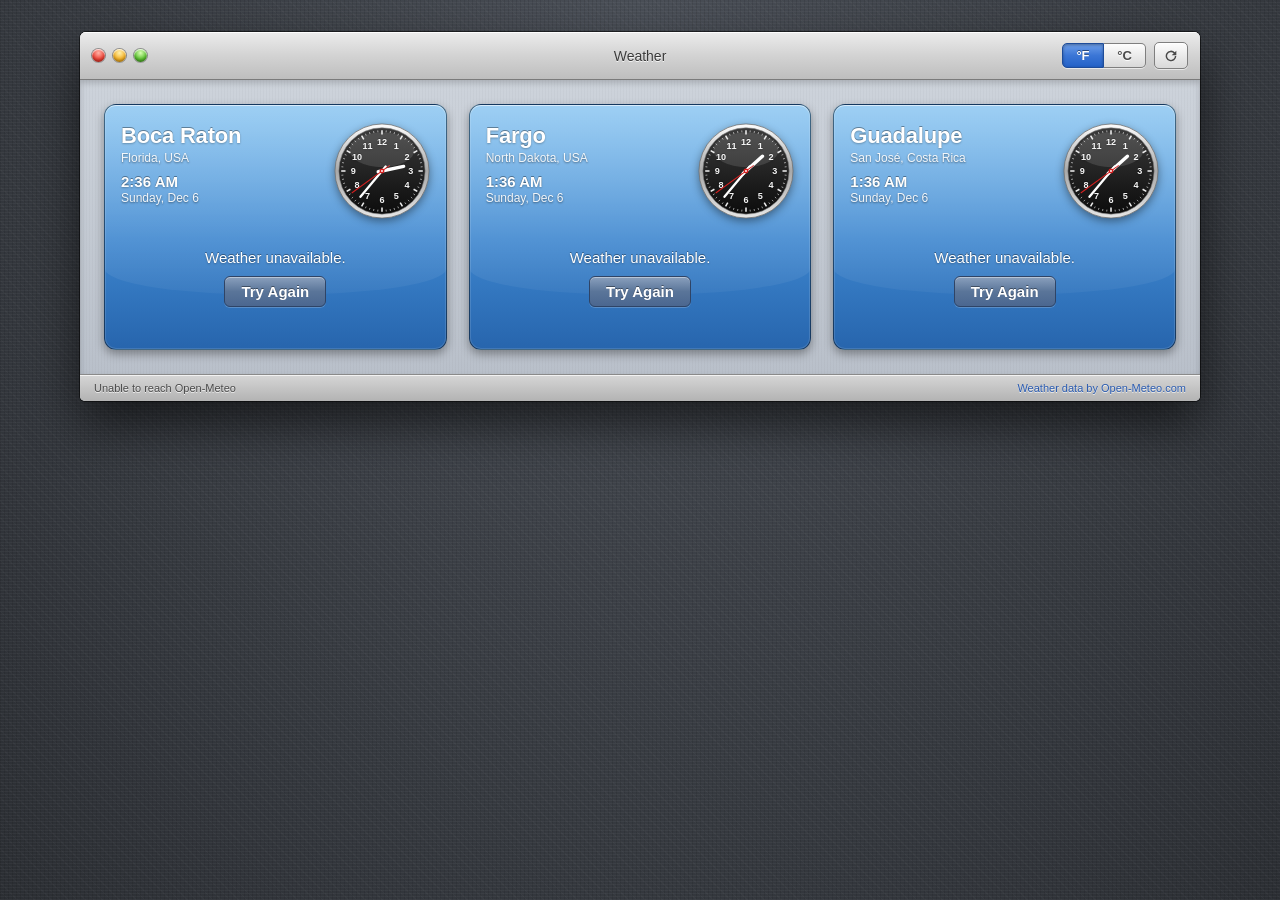
==== index.html @ b7a8d775 "Add Open-Meteo weather and world clock app for Netlify Static site showing current conditions, hourl" ====
<!DOCTYPE html>
<html lang="en">
<head>
  <meta charset="utf-8">
  <meta name="viewport" content="width=device-width, initial-scale=1, viewport-fit=cover">
  <meta name="description" content="Weather and world clock for Boca Raton, Fargo, and Guadalupe, powered by Open-Meteo.">
  <meta name="theme-color" content="#6d84a2">
  <meta name="apple-mobile-web-app-capable" content="yes">
  <meta name="apple-mobile-web-app-status-bar-style" content="black">
  <title>Weather</title>
  <link rel="icon" href="favicon.svg" type="image/svg+xml">
  <link rel="apple-touch-icon" href="favicon.svg">
  <link rel="stylesheet" href="style.css">
</head>
<body>
  <!-- Shared gradients used by every weather icon and clock -->
  <svg width="0" height="0" style="position:absolute" aria-hidden="true" focusable="false">
    <defs>
      <radialGradient id="gSun" cx="40%" cy="35%" r="70%">
        <stop offset="0" stop-color="#fff9c4"/>
        <stop offset=".45" stop-color="#ffd52e"/>
        <stop offset="1" stop-color="#f59a00"/>
      </radialGradient>
      <radialGradient id="gMoon" cx="35%" cy="30%" r="80%">
        <stop offset="0" stop-color="#ffffff"/>
        <stop offset="1" stop-color="#c9cfdb"/>
      </radialGradient>
      <linearGradient id="gCloud" x1="0" y1="0" x2="0" y2="1">
        <stop offset="0" stop-color="#ffffff"/>
        <stop offset="1" stop-color="#c7d3e0"/>
      </linearGradient>
      <linearGradient id="gCloudDark" x1="0" y1="0" x2="0" y2="1">
        <stop offset="0" stop-color="#9aa6b4"/>
        <stop offset="1" stop-color="#5d6773"/>
      </linearGradient>
      <linearGradient id="gDrop" x1="0" y1="0" x2="0" y2="1">
        <stop offset="0" stop-color="#9fd8ff"/>
        <stop offset="1" stop-color="#1f7fd6"/>
      </linearGradient>
      <linearGradient id="gBolt" x1="0" y1="0" x2="0" y2="1">
        <stop offset="0" stop-color="#fff27a"/>
        <stop offset="1" stop-color="#f5a300"/>
      </linearGradient>
      <linearGradient id="gBezel" x1="0" y1="0" x2="0" y2="1">
        <stop offset="0" stop-color="#fdfdfd"/>
        <stop offset=".5" stop-color="#a9a9a9"/>
        <stop offset="1" stop-color="#e6e6e6"/>
      </linearGradient>
      <linearGradient id="gFaceDay" x1="0" y1="0" x2="0" y2="1">
        <stop offset="0" stop-color="#ffffff"/>
        <stop offset="1" stop-color="#e3e3e3"/>
      </linearGradient>
      <linearGradient id="gFaceNight" x1="0" y1="0" x2="0" y2="1">
        <stop offset="0" stop-color="#3a3a3a"/>
        <stop offset="1" stop-color="#0c0c0c"/>
      </linearGradient>
    </defs>
  </svg>

  <div class="window">
    <header class="titlebar">
      <div class="traffic" aria-hidden="true">
        <span class="light red"></span><span class="light yellow"></span><span class="light green"></span>
      </div>
      <h1 class="title">Weather</h1>
      <div class="toolbar">
        <div class="segmented" role="group" aria-label="Temperature unit">
          <button type="button" data-unit="F" class="active">&deg;F</button>
          <button type="button" data-unit="C">&deg;C</button>
        </div>
        <button type="button" class="bar-button" id="refresh" aria-label="Refresh weather">
          <svg viewBox="0 0 24 24" width="16" height="16" aria-hidden="true"><path d="M17.7 6.3A8 8 0 1 0 20 12h-2.2a5.8 5.8 0 1 1-1.7-4.1L13 11h7V4z" fill="currentColor"/></svg>
        </button>
      </div>
    </header>

    <main class="cards" id="cards" aria-live="polite"></main>

    <nav class="page-dots" id="dots" aria-label="Locations"></nav>

    <footer class="statusbar">
      <span id="updated">Loading&hellip;</span>
      <a href="https://open-meteo.com/" target="_blank" rel="noopener">Weather data by Open-Meteo.com</a>
    </footer>
  </div>

  <script src="app.js"></script>
</body>
</html>
---- style.css ----
/* ==========================================================================
   Weather — early-2010s iOS 6 / Mac OS X Lion styling
   ========================================================================== */

*,
*::before,
*::after { box-sizing: border-box; }

html { -webkit-text-size-adjust: 100%; }

body {
  margin: 0;
  min-height: 100vh;
  font-family: "Helvetica Neue", Helvetica, Arial, sans-serif;
  color: #fff;
  /* Dark linen, as in the iOS 5/6 Notification Center and multitasking tray */
  background-color: #3c4047;
  background-image:
    repeating-linear-gradient(0deg, rgba(255,255,255,.035) 0 1px, transparent 1px 3px),
    repeating-linear-gradient(90deg, rgba(0,0,0,.09) 0 1px, transparent 1px 4px),
    repeating-linear-gradient(45deg, rgba(255,255,255,.02) 0 1px, transparent 1px 6px),
    radial-gradient(ellipse at top, #4a4f57, #2b2e33);
  padding: 32px 16px;
}

button { font: inherit; cursor: pointer; }

/* ---------- Window (Mac OS X Lion) ---------- */

.window {
  max-width: 1120px;
  margin: 0 auto;
  border-radius: 6px 6px 5px 5px;
  overflow: hidden;
  background: #d8dce2;
  box-shadow:
    0 0 0 1px rgba(0,0,0,.55),
    0 22px 50px rgba(0,0,0,.6),
    inset 0 1px 0 rgba(255,255,255,.6);
}

.titlebar {
  position: relative;
  display: flex;
  align-items: center;
  justify-content: space-between;
  gap: 12px;
  min-height: 48px;
  padding: 8px 12px;
  background: linear-gradient(#ececec, #d3d3d3 50%, #bebebe);
  border-bottom: 1px solid #7b7b7b;
  box-shadow: inset 0 1px 0 rgba(255,255,255,.9);
}

.traffic { display: flex; gap: 8px; }

.light {
  width: 13px;
  height: 13px;
  border-radius: 50%;
  box-shadow:
    inset 0 1px 1px rgba(255,255,255,.8),
    inset 0 -2px 3px rgba(0,0,0,.25),
    0 0 0 1px rgba(0,0,0,.35),
    0 1px 0 rgba(255,255,255,.6);
}
.light.red    { background: radial-gradient(circle at 50% 30%, #ffb3a8, #f0473b 55%, #b3190e); }
.light.yellow { background: radial-gradient(circle at 50% 30%, #fff1ad, #f6b42a 55%, #b77805); }
.light.green  { background: radial-gradient(circle at 50% 30%, #d8ffb3, #5fc434 55%, #2d7c10); }

.title {
  position: absolute;
  left: 50%;
  transform: translateX(-50%);
  margin: 0;
  font-size: 14px;
  font-weight: normal;
  color: #3a3a3a;
  text-shadow: 0 1px 0 rgba(255,255,255,.8);
  pointer-events: none;
}

.toolbar { display: flex; align-items: center; gap: 8px; }

/* iOS 6 segmented control */
.segmented {
  display: inline-flex;
  border-radius: 5px;
  box-shadow: 0 1px 0 rgba(255,255,255,.6);
}
.segmented button {
  min-width: 42px;
  padding: 4px 10px;
  font-size: 13px;
  font-weight: bold;
  color: #4a4a4a;
  text-shadow: 0 1px 0 rgba(255,255,255,.9);
  background: linear-gradient(#fdfdfd, #d9d9d9);
  border: 1px solid #7f7f7f;
}
.segmented button:first-child { border-radius: 5px 0 0 5px; }
.segmented button:last-child  { border-radius: 0 5px 5px 0; border-left: 0; }
.segmented button.active {
  color: #fff;
  text-shadow: 0 -1px 0 rgba(0,0,0,.45);
  background: linear-gradient(#6d9ee9, #3b76d6 50%, #2462c8);
  border-color: #1d4c9a;
  box-shadow: inset 0 1px 3px rgba(0,0,0,.35);
}

.bar-button {
  display: inline-flex;
  align-items: center;
  justify-content: center;
  width: 34px;
  height: 27px;
  color: #4a4a4a;
  background: linear-gradient(#fdfdfd, #d9d9d9);
  border: 1px solid #7f7f7f;
  border-radius: 5px;
  box-shadow: 0 1px 0 rgba(255,255,255,.6), inset 0 1px 0 #fff;
}
.bar-button:active { background: linear-gradient(#cfcfcf, #e8e8e8); }
.bar-button.spinning svg { animation: spin .8s linear infinite; }
@keyframes spin { to { transform: rotate(360deg); } }

/* ---------- Cards container ---------- */

.cards {
  display: grid;
  grid-template-columns: repeat(3, minmax(0, 1fr));
  gap: 22px;
  padding: 24px;
  background:
    repeating-linear-gradient(90deg, rgba(0,0,0,.025) 0 1px, transparent 1px 3px),
    linear-gradient(#cdd3db, #b9c0ca);
  box-shadow: inset 0 3px 6px rgba(0,0,0,.18);
}

/* ---------- Weather card (iOS 6 Weather) ---------- */

.card {
  position: relative;
  display: flex;
  flex-direction: column;
  min-width: 0;
  padding: 18px 16px 12px;
  border-radius: 12px;
  overflow: hidden;
  background: linear-gradient(#78bdf0, #3d86cf 55%, #2765ad);
  border: 1px solid rgba(0,0,0,.45);
  box-shadow:
    inset 0 1px 0 rgba(255,255,255,.55),
    inset 0 0 0 1px rgba(255,255,255,.12),
    0 4px 10px rgba(0,0,0,.35);
  text-shadow: 0 -1px 0 rgba(0,0,0,.35), 0 1px 2px rgba(0,0,0,.25);
}
.card.night {
  background: linear-gradient(#5c5f98, #363a73 55%, #1d2150);
}

/* Glossy highlight across the upper half */
.card .gloss {
  position: absolute;
  inset: 0 0 auto 0;
  height: 190px;
  background: linear-gradient(rgba(255,255,255,.28), rgba(255,255,255,.04));
  border-radius: 12px 12px 50% 50% / 12px 12px 26px 26px;
  pointer-events: none;
}

.card > *:not(.gloss) { position: relative; }

.card-top {
  display: flex;
  justify-content: space-between;
  align-items: flex-start;
  gap: 10px;
}

.place h2 {
  margin: 0;
  font-size: 22px;
  font-weight: bold;
  letter-spacing: -.2px;
}
.place .region {
  margin: 2px 0 0;
  font-size: 12px;
  color: rgba(255,255,255,.92);
  text-shadow: 0 1px 2px rgba(0,0,0,.45);
}
.place .localtime {
  margin: 8px 0 0;
  font-size: 15px;
  font-weight: bold;
}
.place .localdate {
  margin: 1px 0 0;
  font-size: 12px;
  color: rgba(255,255,255,.92);
  text-shadow: 0 1px 2px rgba(0,0,0,.45);
}

.clock {
  flex: 0 0 auto;
  width: 96px;
  height: 96px;
  filter: drop-shadow(0 3px 4px rgba(0,0,0,.4));
}
.clock svg { display: block; width: 100%; height: 100%; }
.clock .num { font: bold 9.5px "Helvetica Neue", Helvetica, Arial, sans-serif; text-anchor: middle; dominant-baseline: central; }

.now {
  display: flex;
  align-items: center;
  justify-content: center;
  gap: 6px;
  margin-top: 10px;
}
.now .icon { width: 84px; height: 84px; }
.temp {
  font-size: 72px;
  font-weight: 200;
  line-height: 1;
  letter-spacing: -3px;
  text-shadow: 0 2px 3px rgba(0,0,0,.35);
}

.cond {
  margin: 4px 0 0;
  text-align: center;
  font-size: 17px;
  font-weight: bold;
}
.hilo {
  margin: 2px 0 0;
  text-align: center;
  font-size: 14px;
  color: rgba(255,255,255,.9);
}

.details {
  display: grid;
  grid-template-columns: repeat(3, 1fr);
  margin: 14px -16px 0;
  padding: 8px 6px;
  text-align: center;
  font-size: 11px;
  color: rgba(255,255,255,.8);
  background: rgba(0,0,0,.14);
  border-top: 1px solid rgba(0,0,0,.2);
  border-bottom: 1px solid rgba(255,255,255,.15);
}
.details b { display: block; margin-top: 2px; font-size: 14px; color: #fff; }

/* Hourly strip */
.hourly {
  display: flex;
  gap: 2px;
  margin: 0 -16px;
  padding: 10px 10px;
  overflow-x: auto;
  scrollbar-width: none;
  background: rgba(0,0,0,.22);
  border-bottom: 1px solid rgba(255,255,255,.15);
  box-shadow: inset 0 2px 4px rgba(0,0,0,.2);
}
.hourly::-webkit-scrollbar { display: none; }
.hour {
  flex: 0 0 48px;
  text-align: center;
  font-size: 12px;
}
.hour .icon { width: 30px; height: 30px; margin: 4px auto; display: block; }
.hour .t { font-size: 14px; font-weight: bold; }
.hour.current .h { font-weight: bold; }

/* Daily forecast list */
.daily {
  list-style: none;
  margin: 6px 0 0;
  padding: 0;
}
.daily li {
  display: grid;
  grid-template-columns: 1fr 32px 38px 38px;
  align-items: center;
  gap: 6px;
  padding: 5px 2px;
  font-size: 15px;
  border-bottom: 1px solid rgba(0,0,0,.18);
  box-shadow: 0 1px 0 rgba(255,255,255,.12);
}
.daily li:last-child { border-bottom: 0; box-shadow: none; }
.daily .d { font-weight: bold; }
.daily .icon { width: 28px; height: 28px; }
.daily .hi { text-align: right; font-weight: bold; }
.daily .lo { text-align: right; color: rgba(255,255,255,.65); }

.card .message {
  margin: 30px 0;
  text-align: center;
  font-size: 15px;
}
.card .message button {
  margin-top: 10px;
  padding: 6px 16px;
  font-weight: bold;
  color: #fff;
  text-shadow: 0 -1px 0 rgba(0,0,0,.4);
  background: linear-gradient(#8aa0bd, #5a7599 50%, #4b6790);
  border: 1px solid #2f4466;
  border-radius: 6px;
  box-shadow: inset 0 1px 0 rgba(255,255,255,.4), 0 1px 0 rgba(255,255,255,.2);
}

.skeleton {
  display: inline-block;
  height: 1em;
  width: 3em;
  border-radius: 4px;
  background: rgba(255,255,255,.25);
  animation: pulse 1.2s ease-in-out infinite;
}
@keyframes pulse { 50% { opacity: .4; } }

/* ---------- Page dots (iOS page control) ---------- */

.page-dots {
  display: none;
  justify-content: center;
  gap: 10px;
  padding: 10px 0 4px;
  background: linear-gradient(#b9c0ca, #b3bac4);
}
.page-dots button {
  width: 8px;
  height: 8px;
  padding: 0;
  border: 0;
  border-radius: 50%;
  background: rgba(0,0,0,.3);
  box-shadow: 0 1px 0 rgba(255,255,255,.5);
}
.page-dots button.active { background: #fff; box-shadow: 0 0 0 1px rgba(0,0,0,.25), 0 1px 0 rgba(255,255,255,.5); }

/* ---------- Status bar (bottom toolbar) ---------- */

.statusbar {
  display: flex;
  flex-wrap: wrap;
  justify-content: space-between;
  gap: 4px 16px;
  padding: 7px 14px;
  font-size: 11px;
  color: #4a4a4a;
  text-shadow: 0 1px 0 rgba(255,255,255,.75);
  background: linear-gradient(#d6d6d6, #b3b3b3);
  border-top: 1px solid #8a8a8a;
  box-shadow: inset 0 1px 0 rgba(255,255,255,.7);
}
.statusbar a { color: #2a5bb0; text-decoration: none; }
.statusbar a:hover { text-decoration: underline; }

/* ---------- Medium screens ---------- */

@media (max-width: 1000px) {
  .cards { gap: 14px; padding: 16px; }
  .clock { width: 80px; height: 80px; }
  .temp { font-size: 60px; }
  .now .icon { width: 70px; height: 70px; }
}

/* ---------- Phones: becomes an iOS 6 app with swipeable pages ---------- */

@media (max-width: 760px) {
  body { padding: 0; background: #1d2127; }

  .window {
    max-width: none;
    min-height: 100vh;
    border-radius: 0;
    box-shadow: none;
    display: flex;
    flex-direction: column;
  }

  /* iOS 6 navigation bar */
  .titlebar {
    min-height: 44px;
    padding: 6px 8px;
    padding-top: max(6px, env(safe-area-inset-top));
    background: linear-gradient(#b0bccd, #889bb3 50%, #6d84a2 51%, #6d83a1);
    border-bottom: 1px solid #2d3642;
    box-shadow: inset 0 1px 0 rgba(255,255,255,.45);
  }
  .traffic { display: none; }
  .title {
    position: static;
    transform: none;
    font-size: 20px;
    font-weight: bold;
    color: #fff;
    text-shadow: 0 -1px 0 rgba(0,0,0,.5);
  }
  .segmented button,
  .bar-button {
    color: #fff;
    text-shadow: 0 -1px 0 rgba(0,0,0,.45);
    background: linear-gradient(#90a2bb, #6981a2 50%, #5b7598 51%, #5f7a9c);
    border-color: #3a4c66;
    box-shadow: inset 0 1px 0 rgba(255,255,255,.35);
  }
  .segmented button.active {
    background: linear-gradient(#5d7599, #435d84);
    box-shadow: inset 0 1px 4px rgba(0,0,0,.45);
  }

  .cards {
    flex: 1;
    display: flex;
    gap: 0;
    padding: 12px 0;
    overflow-x: auto;
    scroll-snap-type: x mandatory;
    scrollbar-width: none;
    -webkit-overflow-scrolling: touch;
    background:
      repeating-linear-gradient(0deg, rgba(255,255,255,.035) 0 1px, transparent 1px 3px),
      repeating-linear-gradient(90deg, rgba(0,0,0,.09) 0 1px, transparent 1px 4px),
      #3c4047;
    box-shadow: none;
  }
  .cards::-webkit-scrollbar { display: none; }
  .card {
    flex: 0 0 calc(100% - 32px);
    margin: 0 16px;
    scroll-snap-align: center;
  }

  .page-dots {
    display: flex;
    background: #3c4047;
    padding: 4px 0 12px;
  }
  .page-dots button { background: rgba(255,255,255,.3); box-shadow: none; }
  .page-dots button.active { background: #fff; box-shadow: none; }

  .statusbar { padding-bottom: max(7px, env(safe-area-inset-bottom)); }

  .clock { width: 88px; height: 88px; }
  .temp { font-size: 68px; }
}

@media (max-width: 360px) {
  .segmented button { min-width: 34px; padding: 4px 6px; }
  .title { font-size: 17px; }
}

@media (prefers-reduced-motion: reduce) {
  .bar-button.spinning svg,
  .skeleton { animation: none; }
}
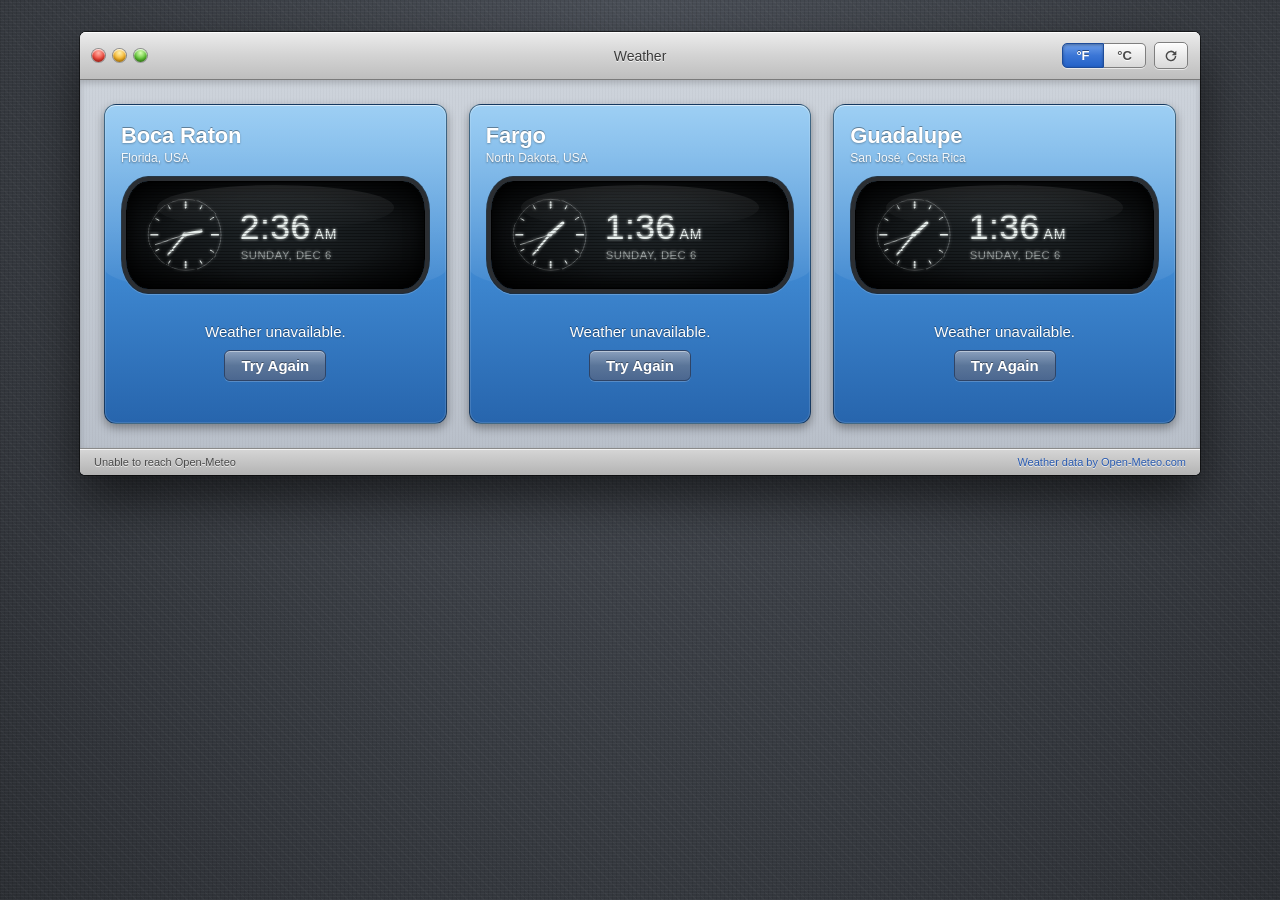
==== commit 67fece93: "Replace clock with minimal monochrome time widget and CRT treatment The analog clock is now a minima" ====
--- a/index.html
+++ b/index.html
@@ -13,7 +13,7 @@
   <link rel="stylesheet" href="style.css">
 </head>
 <body>
-  <!-- Shared gradients used by every weather icon and clock -->
+  <!-- Shared gradients and filters for the weather icons and time widgets -->
   <svg width="0" height="0" style="position:absolute" aria-hidden="true" focusable="false">
     <defs>
       <radialGradient id="gSun" cx="40%" cy="35%" r="70%">
@@ -41,19 +41,13 @@
         <stop offset="0" stop-color="#fff27a"/>
         <stop offset="1" stop-color="#f5a300"/>
       </linearGradient>
-      <linearGradient id="gBezel" x1="0" y1="0" x2="0" y2="1">
-        <stop offset="0" stop-color="#fdfdfd"/>
-        <stop offset=".5" stop-color="#a9a9a9"/>
-        <stop offset="1" stop-color="#e6e6e6"/>
-      </linearGradient>
-      <linearGradient id="gFaceDay" x1="0" y1="0" x2="0" y2="1">
-        <stop offset="0" stop-color="#ffffff"/>
-        <stop offset="1" stop-color="#e3e3e3"/>
-      </linearGradient>
-      <linearGradient id="gFaceNight" x1="0" y1="0" x2="0" y2="1">
-        <stop offset="0" stop-color="#3a3a3a"/>
-        <stop offset="1" stop-color="#0c0c0c"/>
-      </linearGradient>
+      <!-- CRT look for the time widgets: barrel warp (map generated in app.js) + phosphor glow -->
+      <filter id="crtWarp" filterUnits="userSpaceOnUse" x="0" y="0" width="300" height="100" color-interpolation-filters="sRGB">
+        <feImage id="crtMap" x="0" y="0" width="300" height="100" preserveAspectRatio="none" result="map"/>
+        <feDisplacementMap in="SourceGraphic" in2="map" scale="20" xChannelSelector="R" yChannelSelector="G" result="warped"/>
+        <feGaussianBlur in="warped" stdDeviation="1.8" result="glow"/>
+        <feMerge><feMergeNode in="glow"/><feMergeNode in="warped"/></feMerge>
+      </filter>
     </defs>
   </svg>
 
--- a/style.css
+++ b/style.css
@@ -190,26 +190,76 @@
   color: rgba(255,255,255,.92);
   text-shadow: 0 1px 2px rgba(0,0,0,.45);
 }
-.place .localtime {
-  margin: 8px 0 0;
-  font-size: 15px;
-  font-weight: bold;
-}
-.place .localdate {
-  margin: 1px 0 0;
-  font-size: 12px;
-  color: rgba(255,255,255,.92);
-  text-shadow: 0 1px 2px rgba(0,0,0,.45);
-}
-
-.clock {
-  flex: 0 0 auto;
-  width: 96px;
-  height: 96px;
-  filter: drop-shadow(0 3px 4px rgba(0,0,0,.4));
-}
-.clock svg { display: block; width: 100%; height: 100%; }
-.clock .num { font: bold 9.5px "Helvetica Neue", Helvetica, Arial, sans-serif; text-anchor: middle; dominant-baseline: central; }
+/* ---------- Time widget (minimal, monochrome) ---------- */
+
+.timewidget {
+  --phosphor: #e7eeec;
+  margin-top: 12px;
+  padding: 4px 6px;
+  border-radius: 8px;
+  color: var(--phosphor);
+  text-shadow: none;
+  background: #16191c;
+  border: 1px solid rgba(0,0,0,.65);
+  box-shadow: inset 0 1px 4px rgba(0,0,0,.7), 0 1px 0 rgba(255,255,255,.25);
+}
+.timewidget svg { display: block; width: 100%; height: auto; overflow: visible; }
+.timewidget .tw-time {
+  font: 300 38px "Helvetica Neue", Helvetica, Arial, sans-serif;
+  font-variant-numeric: tabular-nums;
+  letter-spacing: .5px;
+}
+.timewidget .tw-time .ap { font-size: 15px; font-weight: 400; letter-spacing: 1px; }
+.timewidget .tw-date {
+  font: 400 12px "Helvetica Neue", Helvetica, Arial, sans-serif;
+  letter-spacing: .6px;
+  text-transform: uppercase;
+  fill-opacity: .55;
+}
+
+/* CRT treatment — applies only to the time widgets */
+.timewidget.crt {
+  position: relative;
+  overflow: hidden;
+  padding: 6px 8px;
+  /* Slightly bulged tube: wider horizontal than vertical corner radius */
+  border-radius: 22px / 30px;
+  background: radial-gradient(ellipse at 50% 45%, #1f2528 0%, #111416 62%, #060708 100%);
+  border: 1px solid #000;
+  box-shadow:
+    0 0 0 4px #2b2e32,
+    0 0 0 5px rgba(0,0,0,.7),
+    0 1px 0 5px rgba(255,255,255,.18),
+    inset 0 0 18px rgba(0,0,0,.9);
+  margin: 16px 5px 4px;
+}
+/* Scanlines + vignette */
+.timewidget.crt::before {
+  content: "";
+  position: absolute;
+  inset: 0;
+  border-radius: inherit;
+  pointer-events: none;
+  background:
+    radial-gradient(ellipse at center, transparent 52%, rgba(0,0,0,.55) 88%, rgba(0,0,0,.85) 100%),
+    repeating-linear-gradient(0deg, rgba(0,0,0,.32) 0 1px, transparent 1px 3px);
+}
+/* Curved glass reflection */
+.timewidget.crt::after {
+  content: "";
+  position: absolute;
+  inset: 3px 10% 55% 10%;
+  border-radius: 50%;
+  pointer-events: none;
+  background: linear-gradient(rgba(255,255,255,.09), rgba(255,255,255,0));
+}
+.timewidget.crt svg { animation: crt-flicker 4s steps(1) infinite; }
+@keyframes crt-flicker {
+  0%, 100% { opacity: 1; }
+  47% { opacity: .94; }
+  48% { opacity: 1; }
+  82% { opacity: .97; }
+}
 
 .now {
   display: flex;
@@ -367,7 +417,6 @@
 
 @media (max-width: 1000px) {
   .cards { gap: 14px; padding: 16px; }
-  .clock { width: 80px; height: 80px; }
   .temp { font-size: 60px; }
   .now .icon { width: 70px; height: 70px; }
 }
@@ -449,7 +498,6 @@
 
   .statusbar { padding-bottom: max(7px, env(safe-area-inset-bottom)); }
 
-  .clock { width: 88px; height: 88px; }
   .temp { font-size: 68px; }
 }
 
@@ -460,5 +508,6 @@
 
 @media (prefers-reduced-motion: reduce) {
   .bar-button.spinning svg,
-  .skeleton { animation: none; }
-}
+  .skeleton,
+  .timewidget.crt svg { animation: none; }
+}
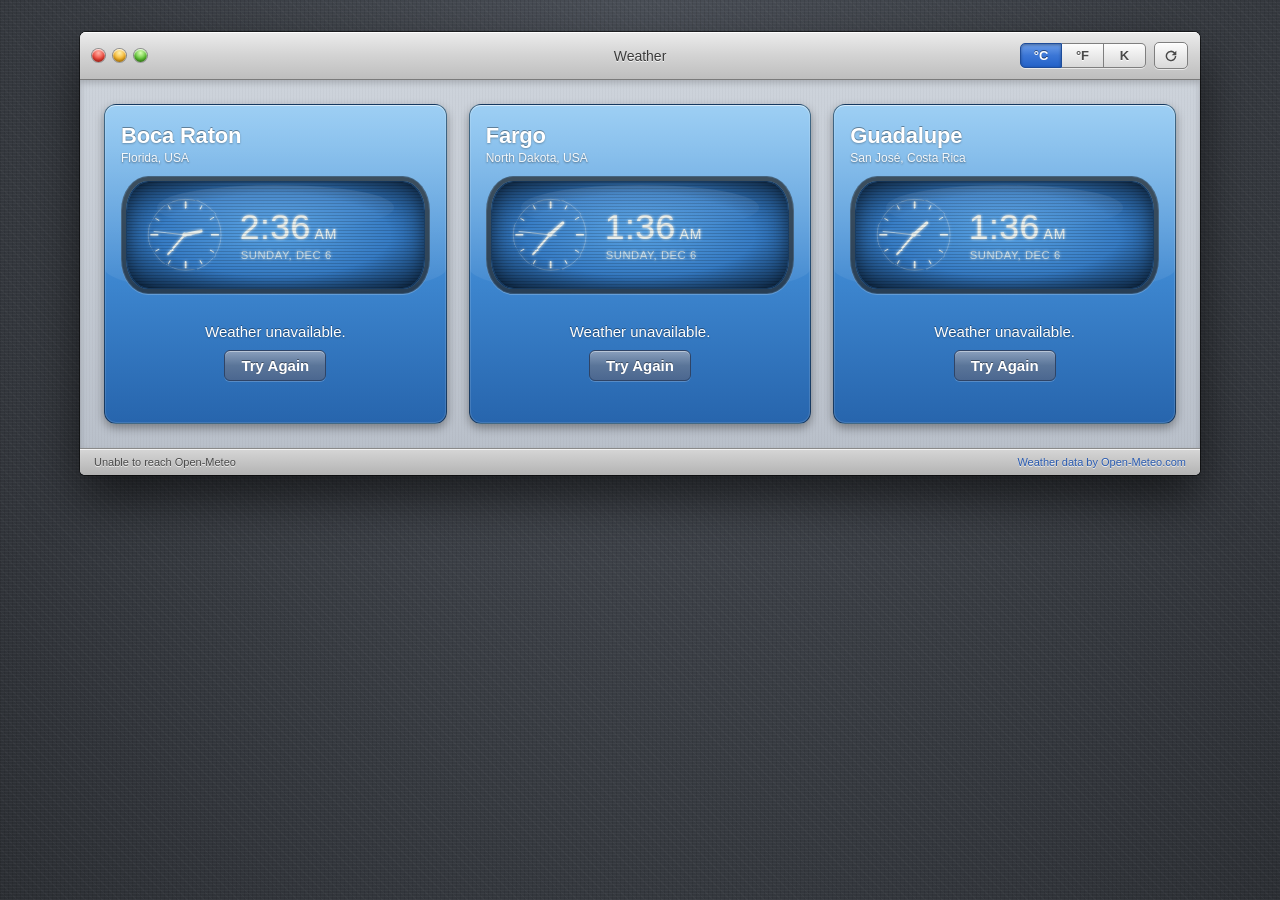
==== commit 04306a9f: "Add CRT temperature screen, default to Celsius, add Kelvin The current temperature and condition ico" ====
--- a/index.html
+++ b/index.html
@@ -59,8 +59,9 @@
       <h1 class="title">Weather</h1>
       <div class="toolbar">
         <div class="segmented" role="group" aria-label="Temperature unit">
-          <button type="button" data-unit="F" class="active">&deg;F</button>
-          <button type="button" data-unit="C">&deg;C</button>
+          <button type="button" data-unit="C" class="active">&deg;C</button>
+          <button type="button" data-unit="F">&deg;F</button>
+          <button type="button" data-unit="K">K</button>
         </div>
         <button type="button" class="bar-button" id="refresh" aria-label="Refresh weather">
           <svg viewBox="0 0 24 24" width="16" height="16" aria-hidden="true"><path d="M17.7 6.3A8 8 0 1 0 20 12h-2.2a5.8 5.8 0 1 1-1.7-4.1L13 11h7V4z" fill="currentColor"/></svg>
--- a/style.css
+++ b/style.css
@@ -99,7 +99,8 @@
   border: 1px solid #7f7f7f;
 }
 .segmented button:first-child { border-radius: 5px 0 0 5px; }
-.segmented button:last-child  { border-radius: 0 5px 5px 0; border-left: 0; }
+.segmented button + button { border-left: 0; }
+.segmented button:last-child  { border-radius: 0 5px 5px 0; }
 .segmented button.active {
   color: #fff;
   text-shadow: 0 -1px 0 rgba(0,0,0,.45);
@@ -190,9 +191,9 @@
   color: rgba(255,255,255,.92);
   text-shadow: 0 1px 2px rgba(0,0,0,.45);
 }
-/* ---------- Time widget (minimal, monochrome) ---------- */
-
-.timewidget {
+/* ---------- Screens: time widget + temperature (minimal, monochrome) ---------- */
+
+.screen {
   --phosphor: #e7eeec;
   margin-top: 12px;
   padding: 4px 6px;
@@ -203,22 +204,22 @@
   border: 1px solid rgba(0,0,0,.65);
   box-shadow: inset 0 1px 4px rgba(0,0,0,.7), 0 1px 0 rgba(255,255,255,.25);
 }
-.timewidget svg { display: block; width: 100%; height: auto; overflow: visible; }
-.timewidget .tw-time {
+.screen > svg { display: block; width: 100%; height: auto; overflow: visible; }
+.screen .tw-time {
   font: 300 38px "Helvetica Neue", Helvetica, Arial, sans-serif;
   font-variant-numeric: tabular-nums;
   letter-spacing: .5px;
 }
-.timewidget .tw-time .ap { font-size: 15px; font-weight: 400; letter-spacing: 1px; }
-.timewidget .tw-date {
+.screen .tw-time .ap { font-size: 15px; font-weight: 400; letter-spacing: 1px; }
+.screen .tw-date {
   font: 400 12px "Helvetica Neue", Helvetica, Arial, sans-serif;
   letter-spacing: .6px;
   text-transform: uppercase;
   fill-opacity: .55;
 }
 
-/* CRT treatment — applies only to the time widgets */
-.timewidget.crt {
+/* CRT treatment — applies only to the time and temperature screens */
+.screen.crt {
   position: relative;
   overflow: hidden;
   padding: 6px 8px;
@@ -234,7 +235,7 @@
   margin: 16px 5px 4px;
 }
 /* Scanlines + vignette */
-.timewidget.crt::before {
+.screen.crt::before {
   content: "";
   position: absolute;
   inset: 0;
@@ -245,7 +246,7 @@
     repeating-linear-gradient(0deg, rgba(0,0,0,.32) 0 1px, transparent 1px 3px);
 }
 /* Curved glass reflection */
-.timewidget.crt::after {
+.screen.crt::after {
   content: "";
   position: absolute;
   inset: 3px 10% 55% 10%;
@@ -253,7 +254,7 @@
   pointer-events: none;
   background: linear-gradient(rgba(255,255,255,.09), rgba(255,255,255,0));
 }
-.timewidget.crt svg { animation: crt-flicker 4s steps(1) infinite; }
+.screen.crt > svg { animation: crt-flicker 4s steps(1) infinite; }
 @keyframes crt-flicker {
   0%, 100% { opacity: 1; }
   47% { opacity: .94; }
@@ -261,24 +262,15 @@
   82% { opacity: .97; }
 }
 
-.now {
-  display: flex;
-  align-items: center;
-  justify-content: center;
-  gap: 6px;
-  margin-top: 10px;
-}
-.now .icon { width: 84px; height: 84px; }
-.temp {
-  font-size: 72px;
-  font-weight: 200;
-  line-height: 1;
-  letter-spacing: -3px;
-  text-shadow: 0 2px 3px rgba(0,0,0,.35);
-}
+.screen .tw-temp {
+  font: 200 66px "Helvetica Neue", Helvetica, Arial, sans-serif;
+  letter-spacing: -2px;
+}
+.screen.tempwidget { margin-top: 14px; }
+.screen.crt.tempwidget { margin-top: 18px; }
 
 .cond {
-  margin: 4px 0 0;
+  margin: 8px 0 0;
   text-align: center;
   font-size: 17px;
   font-weight: bold;
@@ -334,7 +326,7 @@
 }
 .daily li {
   display: grid;
-  grid-template-columns: 1fr 32px 38px 38px;
+  grid-template-columns: 1fr 32px 46px 46px;
   align-items: center;
   gap: 6px;
   padding: 5px 2px;
@@ -413,12 +405,41 @@
 .statusbar a { color: #2a5bb0; text-decoration: none; }
 .statusbar a:hover { text-decoration: underline; }
 
+/* ---------- Desktop: screens take the card's own colors ---------- */
+/* Phones (max-width: 760px) keep the dark screen. */
+
+@media (min-width: 761px) {
+  .screen,
+  .screen.crt {
+    background: radial-gradient(ellipse at 50% 45%, #5aa3e3 0%, #3479c2 60%, #1f548f 100%);
+    border-color: rgba(0,0,0,.45);
+  }
+  .card.night .screen,
+  .card.night .screen.crt {
+    background: radial-gradient(ellipse at 50% 45%, #5a5e9c 0%, #373b76 60%, #1c1f4a 100%);
+  }
+  .screen {
+    box-shadow: inset 0 1px 4px rgba(0,0,0,.4), 0 1px 0 rgba(255,255,255,.25);
+  }
+  .screen .tw-date { fill-opacity: .78; }
+  .screen.crt {
+    box-shadow:
+      0 0 0 4px rgba(0,0,0,.28),
+      0 0 0 5px rgba(0,0,0,.45),
+      0 1px 0 5px rgba(255,255,255,.2),
+      inset 0 0 18px rgba(0,0,0,.45);
+  }
+  .screen.crt::before {
+    background:
+      radial-gradient(ellipse at center, transparent 55%, rgba(0,0,0,.35) 88%, rgba(0,0,0,.6) 100%),
+      repeating-linear-gradient(0deg, rgba(0,0,0,.16) 0 1px, transparent 1px 3px);
+  }
+}
+
 /* ---------- Medium screens ---------- */
 
 @media (max-width: 1000px) {
   .cards { gap: 14px; padding: 16px; }
-  .temp { font-size: 60px; }
-  .now .icon { width: 70px; height: 70px; }
 }
 
 /* ---------- Phones: becomes an iOS 6 app with swipeable pages ---------- */
@@ -498,7 +519,6 @@
 
   .statusbar { padding-bottom: max(7px, env(safe-area-inset-bottom)); }
 
-  .temp { font-size: 68px; }
 }
 
 @media (max-width: 360px) {
@@ -509,5 +529,5 @@
 @media (prefers-reduced-motion: reduce) {
   .bar-button.spinning svg,
   .skeleton,
-  .timewidget.crt svg { animation: none; }
-}
+  .screen.crt > svg { animation: none; }
+}
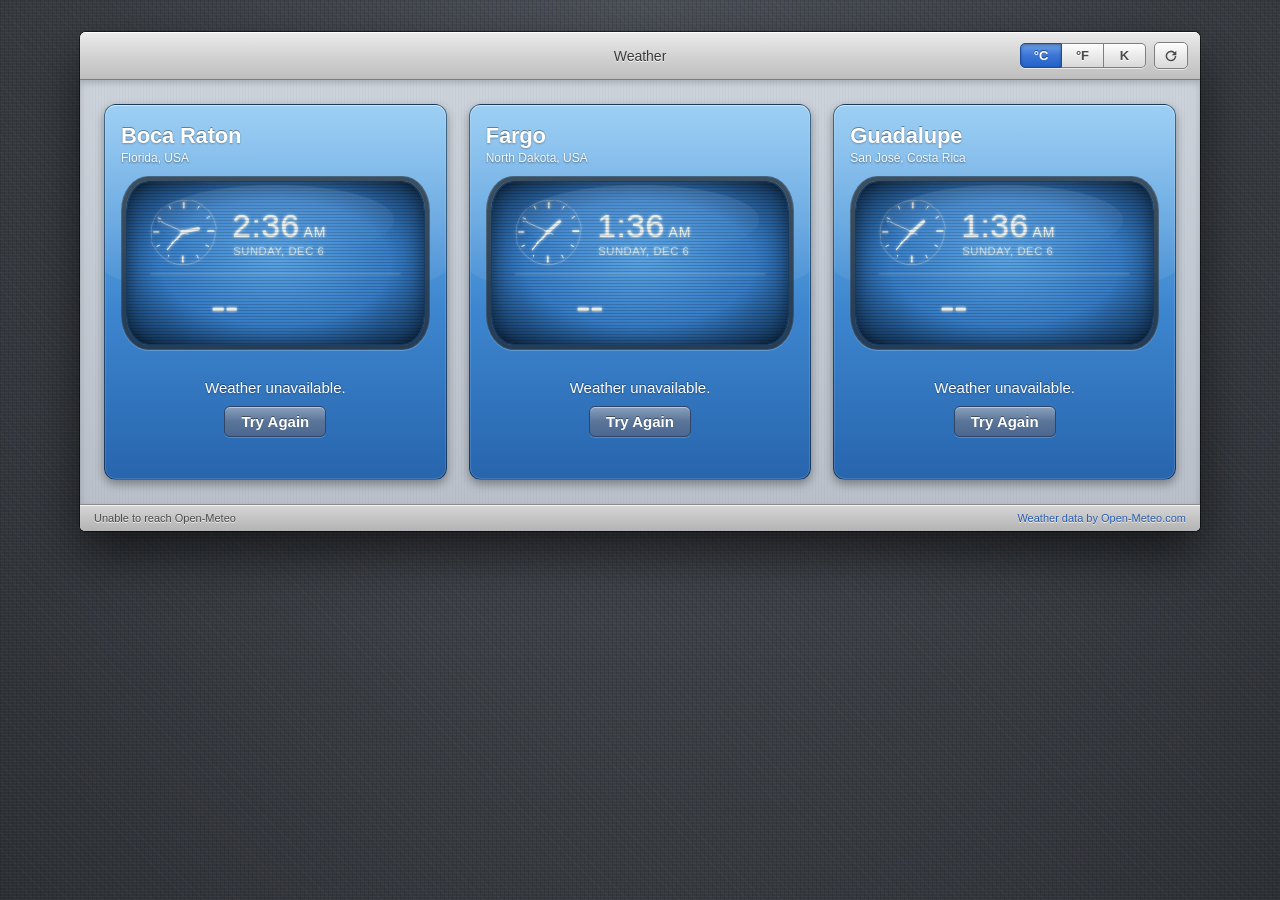
==== commit 1551d3ef: "Enlarge CRT screens, remove window buttons, compact phone view Each card now has two large CRT scree" ====
--- a/index.html
+++ b/index.html
@@ -13,7 +13,7 @@
   <link rel="stylesheet" href="style.css">
 </head>
 <body>
-  <!-- Shared gradients and filters for the weather icons and time widgets -->
+  <!-- Shared gradients and filters for the weather icons and CRT screens -->
   <svg width="0" height="0" style="position:absolute" aria-hidden="true" focusable="false">
     <defs>
       <radialGradient id="gSun" cx="40%" cy="35%" r="70%">
@@ -41,7 +41,7 @@
         <stop offset="0" stop-color="#fff27a"/>
         <stop offset="1" stop-color="#f5a300"/>
       </linearGradient>
-      <!-- CRT look for the time widgets: barrel warp (map generated in app.js) + phosphor glow -->
+      <!-- CRT look: barrel warp (map and size set in app.js) + phosphor glow -->
       <filter id="crtWarp" filterUnits="userSpaceOnUse" x="0" y="0" width="300" height="100" color-interpolation-filters="sRGB">
         <feImage id="crtMap" x="0" y="0" width="300" height="100" preserveAspectRatio="none" result="map"/>
         <feDisplacementMap in="SourceGraphic" in2="map" scale="20" xChannelSelector="R" yChannelSelector="G" result="warped"/>
@@ -53,9 +53,6 @@
 
   <div class="window">
     <header class="titlebar">
-      <div class="traffic" aria-hidden="true">
-        <span class="light red"></span><span class="light yellow"></span><span class="light green"></span>
-      </div>
       <h1 class="title">Weather</h1>
       <div class="toolbar">
         <div class="segmented" role="group" aria-label="Temperature unit">
@@ -71,8 +68,6 @@
 
     <main class="cards" id="cards" aria-live="polite"></main>
 
-    <nav class="page-dots" id="dots" aria-label="Locations"></nav>
-
     <footer class="statusbar">
       <span id="updated">Loading&hellip;</span>
       <a href="https://open-meteo.com/" target="_blank" rel="noopener">Weather data by Open-Meteo.com</a>
--- a/style.css
+++ b/style.css
@@ -52,22 +52,6 @@
   box-shadow: inset 0 1px 0 rgba(255,255,255,.9);
 }
 
-.traffic { display: flex; gap: 8px; }
-
-.light {
-  width: 13px;
-  height: 13px;
-  border-radius: 50%;
-  box-shadow:
-    inset 0 1px 1px rgba(255,255,255,.8),
-    inset 0 -2px 3px rgba(0,0,0,.25),
-    0 0 0 1px rgba(0,0,0,.35),
-    0 1px 0 rgba(255,255,255,.6);
-}
-.light.red    { background: radial-gradient(circle at 50% 30%, #ffb3a8, #f0473b 55%, #b3190e); }
-.light.yellow { background: radial-gradient(circle at 50% 30%, #fff1ad, #f6b42a 55%, #b77805); }
-.light.green  { background: radial-gradient(circle at 50% 30%, #d8ffb3, #5fc434 55%, #2d7c10); }
-
 .title {
   position: absolute;
   left: 50%;
@@ -80,7 +64,7 @@
   pointer-events: none;
 }
 
-.toolbar { display: flex; align-items: center; gap: 8px; }
+.toolbar { display: flex; align-items: center; gap: 8px; margin-left: auto; }
 
 /* iOS 6 segmented control */
 .segmented {
@@ -191,7 +175,7 @@
   color: rgba(255,255,255,.92);
   text-shadow: 0 1px 2px rgba(0,0,0,.45);
 }
-/* ---------- Screens: time widget + temperature (minimal, monochrome) ---------- */
+/* ---------- CRT screens: main (time + conditions) and forecast ---------- */
 
 .screen {
   --phosphor: #e7eeec;
@@ -206,7 +190,7 @@
 }
 .screen > svg { display: block; width: 100%; height: auto; overflow: visible; }
 .screen .tw-time {
-  font: 300 38px "Helvetica Neue", Helvetica, Arial, sans-serif;
+  font: 300 36px "Helvetica Neue", Helvetica, Arial, sans-serif;
   font-variant-numeric: tabular-nums;
   letter-spacing: .5px;
 }
@@ -218,7 +202,7 @@
   fill-opacity: .55;
 }
 
-/* CRT treatment — applies only to the time and temperature screens */
+/* CRT treatment */
 .screen.crt {
   position: relative;
   overflow: hidden;
@@ -254,7 +238,7 @@
   pointer-events: none;
   background: linear-gradient(rgba(255,255,255,.09), rgba(255,255,255,0));
 }
-.screen.crt > svg { animation: crt-flicker 4s steps(1) infinite; }
+.screen.crt > * { animation: crt-flicker 4s steps(1) infinite; }
 @keyframes crt-flicker {
   0%, 100% { opacity: 1; }
   47% { opacity: .94; }
@@ -263,24 +247,26 @@
 }
 
 .screen .tw-temp {
-  font: 200 66px "Helvetica Neue", Helvetica, Arial, sans-serif;
-  letter-spacing: -2px;
-}
-.screen.tempwidget { margin-top: 14px; }
-.screen.crt.tempwidget { margin-top: 18px; }
-
-.cond {
-  margin: 8px 0 0;
-  text-align: center;
-  font-size: 17px;
-  font-weight: bold;
-}
-.hilo {
-  margin: 2px 0 0;
-  text-align: center;
-  font-size: 14px;
-  color: rgba(255,255,255,.9);
-}
+  font: 200 48px "Helvetica Neue", Helvetica, Arial, sans-serif;
+  letter-spacing: -1px;
+}
+.screen .tw-temp.long { font-size: 36px; }
+.screen .tw-cond { font: 700 14px "Helvetica Neue", Helvetica, Arial, sans-serif; }
+.screen .tw-hilo { font: 400 13px "Helvetica Neue", Helvetica, Arial, sans-serif; fill-opacity: .8; }
+
+/* Forecast screen: details, hourly strip and daily list share one large CRT */
+.screen.forecast { margin-top: 18px; padding: 4px 0; }
+.screen.forecast .screen-body { position: relative; }
+.screen.crt.forecast { padding: 8px 6px; }
+.screen.crt.forecast .screen-body {
+  text-shadow: 0 0 5px rgba(230,240,255,.45), 0 0 1px rgba(255,255,255,.6);
+}
+.screen.forecast .details,
+.screen.forecast .hourly { margin: 0; background: transparent; box-shadow: none; }
+.screen.forecast .details { border-top: 0; border-bottom: 1px solid rgba(255,255,255,.14); }
+.screen.forecast .hourly { border-bottom: 1px solid rgba(255,255,255,.14); }
+.screen.forecast .daily { margin: 4px 10px 2px; }
+.screen.crt.forecast::after { inset: 4px 12% 80% 12%; }
 
 .details {
   display: grid;
@@ -366,26 +352,6 @@
   animation: pulse 1.2s ease-in-out infinite;
 }
 @keyframes pulse { 50% { opacity: .4; } }
-
-/* ---------- Page dots (iOS page control) ---------- */
-
-.page-dots {
-  display: none;
-  justify-content: center;
-  gap: 10px;
-  padding: 10px 0 4px;
-  background: linear-gradient(#b9c0ca, #b3bac4);
-}
-.page-dots button {
-  width: 8px;
-  height: 8px;
-  padding: 0;
-  border: 0;
-  border-radius: 50%;
-  background: rgba(0,0,0,.3);
-  box-shadow: 0 1px 0 rgba(255,255,255,.5);
-}
-.page-dots button.active { background: #fff; box-shadow: 0 0 0 1px rgba(0,0,0,.25), 0 1px 0 rgba(255,255,255,.5); }
 
 /* ---------- Status bar (bottom toolbar) ---------- */
 
@@ -405,35 +371,32 @@
 .statusbar a { color: #2a5bb0; text-decoration: none; }
 .statusbar a:hover { text-decoration: underline; }
 
-/* ---------- Desktop: screens take the card's own colors ---------- */
-/* Phones (max-width: 760px) keep the dark screen. */
-
-@media (min-width: 761px) {
-  .screen,
-  .screen.crt {
-    background: radial-gradient(ellipse at 50% 45%, #5aa3e3 0%, #3479c2 60%, #1f548f 100%);
-    border-color: rgba(0,0,0,.45);
-  }
-  .card.night .screen,
-  .card.night .screen.crt {
-    background: radial-gradient(ellipse at 50% 45%, #5a5e9c 0%, #373b76 60%, #1c1f4a 100%);
-  }
-  .screen {
-    box-shadow: inset 0 1px 4px rgba(0,0,0,.4), 0 1px 0 rgba(255,255,255,.25);
-  }
-  .screen .tw-date { fill-opacity: .78; }
-  .screen.crt {
-    box-shadow:
-      0 0 0 4px rgba(0,0,0,.28),
-      0 0 0 5px rgba(0,0,0,.45),
-      0 1px 0 5px rgba(255,255,255,.2),
-      inset 0 0 18px rgba(0,0,0,.45);
-  }
-  .screen.crt::before {
-    background:
-      radial-gradient(ellipse at center, transparent 55%, rgba(0,0,0,.35) 88%, rgba(0,0,0,.6) 100%),
-      repeating-linear-gradient(0deg, rgba(0,0,0,.16) 0 1px, transparent 1px 3px);
-  }
+/* ---------- Screens take the card's own colors (blue by day, purple by night) ---------- */
+
+.screen,
+.screen.crt {
+  background: radial-gradient(ellipse at 50% 45%, #5aa3e3 0%, #3479c2 60%, #1f548f 100%);
+  border-color: rgba(0,0,0,.45);
+}
+.card.night .screen,
+.card.night .screen.crt {
+  background: radial-gradient(ellipse at 50% 45%, #5a5e9c 0%, #373b76 60%, #1c1f4a 100%);
+}
+.screen {
+  box-shadow: inset 0 1px 4px rgba(0,0,0,.4), 0 1px 0 rgba(255,255,255,.25);
+}
+.screen .tw-date { fill-opacity: .78; }
+.screen.crt {
+  box-shadow:
+    0 0 0 4px rgba(0,0,0,.28),
+    0 0 0 5px rgba(0,0,0,.45),
+    0 1px 0 5px rgba(255,255,255,.2),
+    inset 0 0 18px rgba(0,0,0,.45);
+}
+.screen.crt::before {
+  background:
+    radial-gradient(ellipse at center, transparent 55%, rgba(0,0,0,.35) 88%, rgba(0,0,0,.6) 100%),
+    repeating-linear-gradient(0deg, rgba(0,0,0,.16) 0 1px, transparent 1px 3px);
 }
 
 /* ---------- Medium screens ---------- */
@@ -442,7 +405,7 @@
   .cards { gap: 14px; padding: 16px; }
 }
 
-/* ---------- Phones: becomes an iOS 6 app with swipeable pages ---------- */
+/* ---------- Phones: iOS 6 app, compact list of cities ---------- */
 
 @media (max-width: 760px) {
   body { padding: 0; background: #1d2127; }
@@ -465,7 +428,6 @@
     border-bottom: 1px solid #2d3642;
     box-shadow: inset 0 1px 0 rgba(255,255,255,.45);
   }
-  .traffic { display: none; }
   .title {
     position: static;
     transform: none;
@@ -487,35 +449,26 @@
     box-shadow: inset 0 1px 4px rgba(0,0,0,.45);
   }
 
+  /* Compact view: every city at once — name, time and current temperature */
   .cards {
     flex: 1;
-    display: flex;
-    gap: 0;
-    padding: 12px 0;
-    overflow-x: auto;
-    scroll-snap-type: x mandatory;
-    scrollbar-width: none;
-    -webkit-overflow-scrolling: touch;
+    grid-template-columns: 1fr;
+    gap: 12px;
+    padding: 12px 12px;
     background:
       repeating-linear-gradient(0deg, rgba(255,255,255,.035) 0 1px, transparent 1px 3px),
       repeating-linear-gradient(90deg, rgba(0,0,0,.09) 0 1px, transparent 1px 4px),
       #3c4047;
     box-shadow: none;
   }
-  .cards::-webkit-scrollbar { display: none; }
-  .card {
-    flex: 0 0 calc(100% - 32px);
-    margin: 0 16px;
-    scroll-snap-align: center;
-  }
-
-  .page-dots {
-    display: flex;
-    background: #3c4047;
-    padding: 4px 0 12px;
-  }
-  .page-dots button { background: rgba(255,255,255,.3); box-shadow: none; }
-  .page-dots button.active { background: #fff; box-shadow: none; }
+  .card { padding: 12px 12px 10px; }
+  .card .gloss { height: 60px; }
+  .place { display: flex; align-items: baseline; gap: 8px; }
+  .place h2 { font-size: 19px; }
+  .place .region { margin: 0; }
+  .screen.hero { margin-top: 10px; }
+  .screen.crt.hero { margin: 12px 5px 5px; }
+  .screen.forecast { display: none; }
 
   .statusbar { padding-bottom: max(7px, env(safe-area-inset-bottom)); }
 
@@ -529,5 +482,5 @@
 @media (prefers-reduced-motion: reduce) {
   .bar-button.spinning svg,
   .skeleton,
-  .screen.crt > svg { animation: none; }
-}
+  .screen.crt > * { animation: none; }
+}
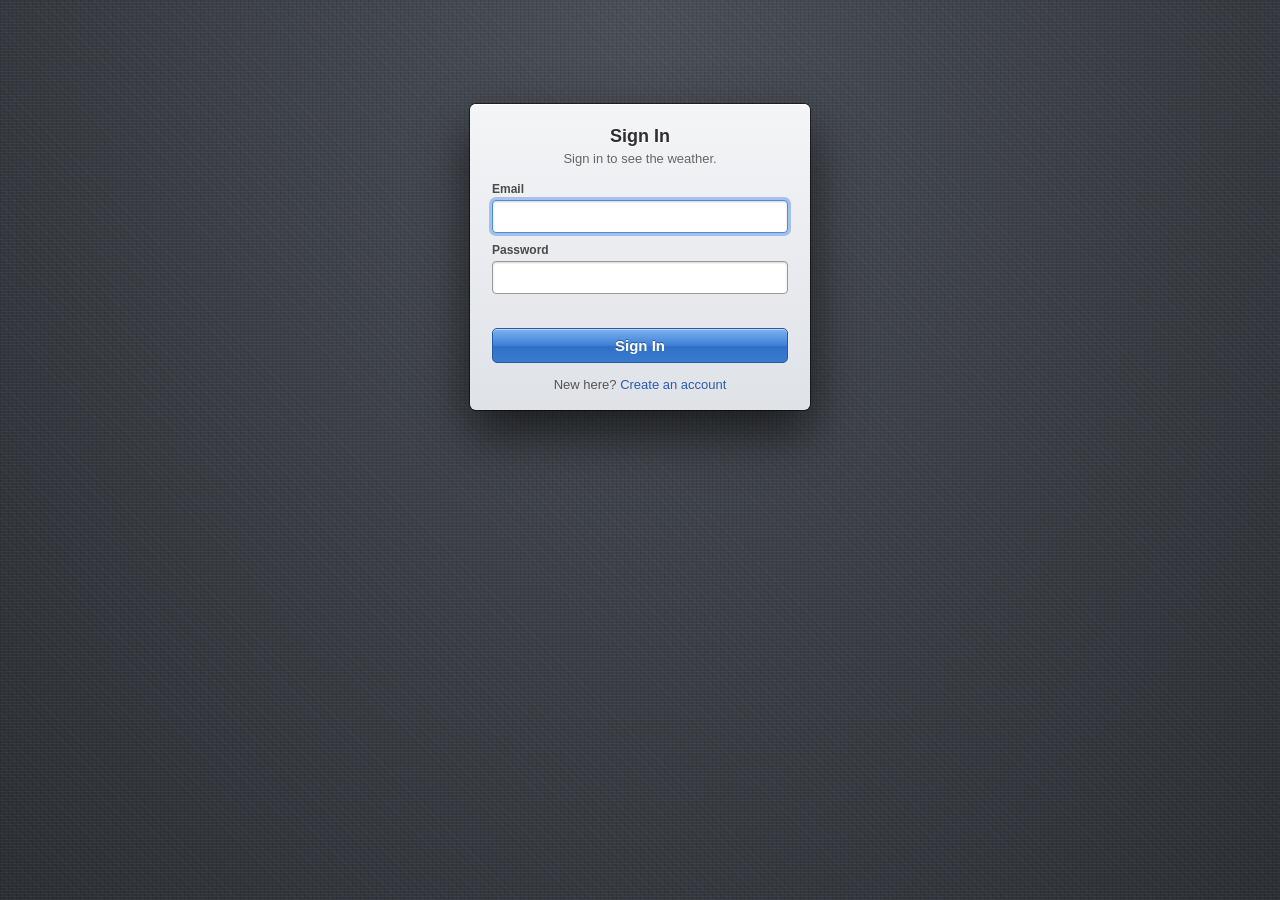
==== commit 6c30d517: "Add email-confirmation login backed by Supabase" ====
--- a/index.html
+++ b/index.html
@@ -12,7 +12,7 @@
   <link rel="apple-touch-icon" href="favicon.svg">
   <link rel="stylesheet" href="style.css">
 </head>
-<body>
+<body class="locked">
   <!-- Shared gradients and filters for the weather icons and CRT screens -->
   <svg width="0" height="0" style="position:absolute" aria-hidden="true" focusable="false">
     <defs>
@@ -60,6 +60,10 @@
           <button type="button" data-unit="F">&deg;F</button>
           <button type="button" data-unit="K">K</button>
         </div>
+        <div class="account" id="account" hidden>
+          <span class="account-name" id="account-name"></span>
+          <button type="button" class="bar-button text" id="account-signout">Sign Out</button>
+        </div>
         <button type="button" class="bar-button" id="refresh" aria-label="Refresh weather">
           <svg viewBox="0 0 24 24" width="16" height="16" aria-hidden="true"><path d="M17.7 6.3A8 8 0 1 0 20 12h-2.2a5.8 5.8 0 1 1-1.7-4.1L13 11h7V4z" fill="currentColor"/></svg>
         </button>
@@ -74,6 +78,34 @@
     </footer>
   </div>
 
+  <!-- Login (Supabase Auth) -->
+  <div class="auth" id="auth" hidden>
+    <form class="auth-sheet" id="auth-form" novalidate>
+      <h2 id="auth-heading">Sign In</h2>
+      <p class="auth-sub" id="auth-sub">Sign in to see the weather.</p>
+      <div id="auth-fields">
+        <div id="auth-username-row" hidden>
+          <label for="auth-username">Username</label>
+          <input id="auth-username" name="username" type="text" autocomplete="username" autocapitalize="none" spellcheck="false" maxlength="24">
+        </div>
+        <label for="auth-email">Email</label>
+        <input id="auth-email" name="email" type="email" autocomplete="email" autocapitalize="none" spellcheck="false" required>
+        <label for="auth-password">Password</label>
+        <input id="auth-password" name="password" type="password" autocomplete="current-password" required>
+        <div id="auth-confirm-row" hidden>
+          <label for="auth-confirm">Confirm Password</label>
+          <input id="auth-confirm" name="confirm" type="password" autocomplete="new-password">
+        </div>
+      </div>
+      <p class="auth-error" id="auth-error" role="alert"></p>
+      <p class="auth-notice" id="auth-notice" role="status" hidden></p>
+      <button type="submit" class="auth-submit" id="auth-submit">Sign In</button>
+      <p class="auth-resend" id="auth-resend-row" hidden><button type="button" id="auth-resend">Resend confirmation email</button></p>
+      <p class="auth-switch"><span id="auth-switch-text">New here?</span> <button type="button" id="auth-switch">Create an account</button></p>
+    </form>
+  </div>
+
+  <script src="auth.js"></script>
   <script src="app.js"></script>
 </body>
 </html>
--- a/style.css
+++ b/style.css
@@ -397,6 +397,49 @@
   background:
     radial-gradient(ellipse at center, transparent 55%, rgba(0,0,0,.35) 88%, rgba(0,0,0,.6) 100%),
     repeating-linear-gradient(0deg, rgba(0,0,0,.16) 0 1px, transparent 1px 3px);
+}
+
+/* ---------- Alternative CRT looks (selected in app.js / ?look=) ---------- */
+
+/* Soft: same tube, lighter glass, gentler vignette and scanlines */
+.look-soft .screen.crt {
+  background: radial-gradient(ellipse at 50% 45%, #86c1f0 0%, #5898da 60%, #3a76b8 100%);
+  /* No frame: the screen blends straight into the card */
+  border-color: transparent;
+  box-shadow: inset 0 0 14px rgba(0,0,0,.2);
+}
+.look-soft .card.night .screen.crt {
+  background: radial-gradient(ellipse at 50% 45%, #8488c4 0%, #5d61a0 60%, #41457f 100%);
+}
+.look-soft .screen.crt::before {
+  background:
+    radial-gradient(ellipse at center, transparent 65%, rgba(0,0,0,.14) 90%, rgba(0,0,0,.28) 100%),
+    repeating-linear-gradient(0deg, rgba(0,0,0,.08) 0 1px, transparent 1px 3px);
+}
+.look-soft .screen.crt::after { background: linear-gradient(rgba(255,255,255,.14), rgba(255,255,255,0)); }
+
+/* Glass: light, translucent panel over the card color; the CRT is a hint */
+.look-glass .screen.crt,
+.look-glass .card.night .screen.crt {
+  background: linear-gradient(rgba(255,255,255,.24), rgba(255,255,255,.08));
+  border: 1px solid rgba(255,255,255,.5);
+  box-shadow:
+    0 0 0 4px rgba(255,255,255,.12),
+    0 0 0 5px rgba(0,0,0,.14),
+    0 3px 8px rgba(0,0,0,.18),
+    inset 0 1px 0 rgba(255,255,255,.55),
+    inset 0 0 14px rgba(255,255,255,.14);
+}
+.look-glass .screen.crt::before {
+  background:
+    radial-gradient(ellipse at center, transparent 72%, rgba(0,0,0,.1) 100%),
+    repeating-linear-gradient(0deg, rgba(0,0,0,.045) 0 1px, transparent 1px 3px);
+}
+.look-glass .screen.crt::after { background: linear-gradient(rgba(255,255,255,.26), rgba(255,255,255,0)); }
+.look-glass .screen .tw-date,
+.look-glass .screen .tw-hilo { fill-opacity: .9; }
+.look-glass .screen.crt.forecast .screen-body {
+  text-shadow: 0 0 4px rgba(255,255,255,.35), 0 1px 2px rgba(0,0,0,.25);
 }
 
 /* ---------- Medium screens ---------- */
@@ -484,3 +527,473 @@
   .skeleton,
   .screen.crt > * { animation: none; }
 }
+
+/* ==========================================================================
+   iOS 6 Weather look (?look=ios6) — a close copy of the stock app
+   ========================================================================== */
+
+.look-ios6 {
+  padding: 28px 10px;
+  background-color: #1b1c1f;
+  background-image:
+    repeating-linear-gradient(0deg, rgba(255,255,255,.025) 0 1px, transparent 1px 2px),
+    repeating-linear-gradient(90deg, rgba(0,0,0,.12) 0 1px, transparent 1px 3px),
+    radial-gradient(ellipse at top, #2c2e33, #151619);
+}
+.look-ios6 .window {
+  max-width: none;
+  background: transparent;
+  box-shadow: none;
+  border-radius: 0;
+  overflow: visible;
+}
+.look-ios6 .titlebar,
+.look-ios6 .statusbar { display: none; }
+
+.look-ios6 .cards {
+  display: flex;
+  justify-content: center;
+  align-items: flex-start;
+  gap: 28px;
+  padding: 0;
+  background: none;
+  box-shadow: none;
+}
+
+.i6-card {
+  flex: 0 0 300px;
+  width: 300px;
+  min-width: 0;
+  perspective: 1400px;
+  font-family: "Helvetica Neue", Helvetica, Arial, sans-serif;
+}
+.i6-flip {
+  position: relative;
+  transition: transform .75s cubic-bezier(.4, .1, .2, 1);
+  transform-style: preserve-3d;
+}
+.i6-card.flipped .i6-flip { transform: rotateY(180deg); }
+.i6-face {
+  -webkit-backface-visibility: hidden;
+  backface-visibility: hidden;
+  border-radius: 9px;
+  overflow: hidden;
+  border: 1px solid #000;
+  box-shadow: 0 0 0 1px rgba(255,255,255,.08), 0 6px 18px rgba(0,0,0,.6);
+}
+
+/* ---- Front ---- */
+.i6-front {
+  position: relative;
+  color: #fff;
+  text-shadow: 0 -1px 0 rgba(0,0,0,.45);
+  background: linear-gradient(#72b6ec 0%, #4a92d8 30%, #2f73bf 70%, #2462aa 100%);
+  box-shadow:
+    inset 0 1px 0 rgba(255,255,255,.55),
+    0 0 0 1px rgba(255,255,255,.08),
+    0 6px 18px rgba(0,0,0,.6);
+}
+.i6-card.night .i6-front {
+  background: linear-gradient(#6b6ea8 0%, #4b4e8a 30%, #33366f 70%, #262958 100%);
+}
+/* Soft sheen across the top section */
+.i6-front::before {
+  content: "";
+  position: absolute;
+  left: 0; right: 0; top: 0;
+  height: 110px;
+  background: radial-gradient(ellipse at 50% -40%, rgba(255,255,255,.35), rgba(255,255,255,0) 70%);
+  pointer-events: none;
+}
+
+.i6-top {
+  position: relative;
+  display: flex;
+  justify-content: space-between;
+  align-items: flex-start;
+  padding: 14px 14px 12px;
+  min-height: 104px;
+}
+.i6-place h2 {
+  margin: 0;
+  font-size: 23px;
+  font-weight: bold;
+  letter-spacing: -.3px;
+  text-shadow: 0 -1px 0 rgba(0,0,0,.5), 0 1px 2px rgba(0,0,0,.25);
+}
+.i6-time,
+.i6-hilo {
+  margin: 3px 0 0;
+  font-size: 14px;
+  font-weight: bold;
+  color: rgba(255,255,255,.85);
+}
+.i6-hilo { white-space: pre; }
+.i6-now {
+  font-size: 66px;
+  font-weight: normal;
+  line-height: .95;
+  letter-spacing: -2px;
+  text-shadow: 0 -1px 0 rgba(0,0,0,.35), 0 2px 4px rgba(0,0,0,.35);
+}
+.i6-now.long { font-size: 46px; letter-spacing: -1px; margin-top: 10px; }
+
+.i6-hourly {
+  position: relative;
+  display: flex;
+  overflow-x: auto;
+  scrollbar-width: none;
+  min-height: 84px;
+  background: linear-gradient(rgba(0,0,0,.3), rgba(0,0,0,.22));
+  border-top: 1px solid rgba(0,0,0,.45);
+  border-bottom: 1px solid rgba(255,255,255,.18);
+  box-shadow: inset 0 3px 5px rgba(0,0,0,.25), 0 1px 0 rgba(0,0,0,.25);
+}
+.i6-hourly::-webkit-scrollbar { display: none; }
+.i6-hour {
+  flex: 0 0 50px;
+  padding: 8px 0 7px;
+  text-align: center;
+  font-size: 12px;
+  font-weight: bold;
+}
+.i6-hour .icon { display: block; width: 30px; height: 30px; margin: 4px auto 3px; }
+.i6-hour .t { font-size: 15px; }
+
+.i6-daily {
+  list-style: none;
+  margin: 0;
+  padding: 2px 0 0;
+}
+.i6-daily li {
+  display: grid;
+  grid-template-columns: 1fr 34px 50px 46px;
+  align-items: center;
+  height: 40px;
+  padding: 0 14px;
+  border-bottom: 1px solid rgba(0,0,0,.2);
+  box-shadow: 0 1px 0 rgba(255,255,255,.1);
+}
+.i6-daily li:last-child { border-bottom: 0; box-shadow: none; }
+.i6-daily .d {
+  font-size: 14px;
+  font-weight: bold;
+  text-transform: uppercase;
+  letter-spacing: .4px;
+}
+.i6-daily .icon { width: 30px; height: 30px; }
+.i6-daily .hi { text-align: right; font-size: 17px; font-weight: bold; }
+.i6-daily .lo { text-align: right; font-size: 17px; font-weight: bold; color: rgba(255,255,255,.5); }
+
+.i6-bar {
+  position: relative;
+  display: grid;
+  grid-template-columns: 1fr auto 1fr;
+  align-items: center;
+  height: 36px;
+  padding: 0 10px;
+  font-size: 10px;
+  background: linear-gradient(rgba(0,0,0,.12), rgba(0,0,0,.32));
+  border-top: 1px solid rgba(0,0,0,.35);
+  box-shadow: inset 0 1px 0 rgba(255,255,255,.12);
+}
+.i6-brand {
+  justify-self: start;
+  color: #fff;
+  font-size: 12px;
+  font-weight: bold;
+  font-style: italic;
+  letter-spacing: -.2px;
+  text-decoration: none;
+}
+.i6-updated { color: rgba(255,255,255,.85); }
+.i6-info {
+  justify-self: end;
+  width: 20px;
+  height: 20px;
+  padding: 0;
+  border-radius: 50%;
+  border: 2px solid #fff;
+  color: #fff;
+  font: italic bold 13px/15px Georgia, "Times New Roman", serif;
+  text-shadow: 0 -1px 0 rgba(0,0,0,.4);
+  background: radial-gradient(circle at 50% 30%, rgba(255,255,255,.35), rgba(255,255,255,.05));
+  box-shadow: 0 1px 2px rgba(0,0,0,.45), inset 0 1px 1px rgba(255,255,255,.4);
+}
+
+/* ---- Back (settings) ---- */
+.i6-back {
+  position: absolute;
+  inset: 0;
+  display: flex;
+  flex-direction: column;
+  transform: rotateY(180deg);
+  background-color: #34435b;
+  background-image:
+    repeating-linear-gradient(0deg, rgba(255,255,255,.035) 0 1px, transparent 1px 3px),
+    repeating-linear-gradient(90deg, rgba(0,0,0,.1) 0 1px, transparent 1px 3px),
+    linear-gradient(#475873, #2c3a52);
+}
+.i6-table {
+  list-style: none;
+  margin: 14px 10px;
+  padding: 0;
+  background: #fff;
+  border: 1px solid #1d2635;
+  border-radius: 8px;
+  box-shadow: 0 1px 0 rgba(255,255,255,.2);
+  overflow: hidden;
+}
+.i6-table li {
+  position: relative;
+  display: flex;
+  flex-direction: column;
+  justify-content: center;
+  height: 46px;
+  padding: 0 44px 0 38px;
+  color: #000;
+  border-bottom: 1px solid #d8d8d8;
+}
+.i6-table li:last-child { border-bottom: 0; }
+.i6-table b { font-size: 16px; }
+.i6-table small { font-size: 12px; color: #6d6d72; }
+/* Red delete control (decorative) */
+.i6-grip-l {
+  position: absolute;
+  left: 9px;
+  top: 50%;
+  width: 20px;
+  height: 20px;
+  margin-top: -10px;
+  border-radius: 50%;
+  background: radial-gradient(circle at 50% 35%, #ff7b73, #e0271b 60%, #a8150c);
+  box-shadow: 0 1px 1px rgba(0,0,0,.4), inset 0 0 0 1.5px #fff;
+}
+.i6-grip-l::after {
+  content: "";
+  position: absolute;
+  left: 5px; right: 5px; top: 9px;
+  height: 2px;
+  background: #fff;
+}
+/* Reorder grip */
+.i6-grip {
+  position: absolute;
+  right: 12px;
+  top: 50%;
+  width: 20px;
+  height: 11px;
+  margin-top: -6px;
+  background: repeating-linear-gradient(#b3b3b3 0 2px, transparent 2px 4.5px);
+}
+.i6-back-bar {
+  display: flex;
+  align-items: center;
+  justify-content: space-between;
+  margin-top: auto;
+  padding: 10px;
+}
+.look-ios6 .i6-seg button {
+  min-width: 44px;
+  color: #fff;
+  text-shadow: 0 -1px 0 rgba(0,0,0,.45);
+  background: linear-gradient(#8a98ad, #5f6f88 50%, #53637e 51%, #56668a);
+  border-color: #27324a;
+  box-shadow: inset 0 1px 0 rgba(255,255,255,.3);
+}
+.look-ios6 .i6-seg button.active {
+  background: linear-gradient(#3a4a66, #2c3a55);
+  box-shadow: inset 0 1px 4px rgba(0,0,0,.5);
+}
+.i6-done {
+  padding: 6px 14px;
+  font-size: 13px;
+  font-weight: bold;
+  color: #fff;
+  text-shadow: 0 -1px 0 rgba(0,0,0,.45);
+  background: linear-gradient(#77a3ec, #3d73de 50%, #2a61d3 51%, #2f67d8);
+  border: 1px solid #1c3f86;
+  border-radius: 5px;
+  box-shadow: inset 0 1px 0 rgba(255,255,255,.35), 0 1px 0 rgba(255,255,255,.15);
+}
+
+/* Page control */
+.i6-dots {
+  display: none;
+  justify-content: center;
+  gap: 9px;
+  padding: 14px 0 4px;
+}
+.i6-dots button {
+  width: 7px;
+  height: 7px;
+  padding: 0;
+  border: 0;
+  border-radius: 50%;
+  background: rgba(255,255,255,.3);
+}
+.i6-dots button.active { background: #fff; }
+
+/* Phones: one city per page, swipe between them */
+@media (max-width: 760px) {
+  .look-ios6 { padding: 10px 0; }
+  .look-ios6 .window { min-height: 0; }
+  .look-ios6 .cards {
+    justify-content: flex-start;
+    gap: 0;
+    padding: 0;
+    overflow-x: auto;
+    scroll-snap-type: x mandatory;
+    scrollbar-width: none;
+  }
+  .look-ios6 .cards::-webkit-scrollbar { display: none; }
+  .i6-card {
+    flex: 0 0 calc(100% - 20px);
+    width: auto;
+    margin: 0 10px;
+    scroll-snap-align: center;
+  }
+  .i6-dots { display: flex; }
+}
+
+@media (prefers-reduced-motion: reduce) {
+  .i6-flip { transition: none; }
+}
+
+/* ==========================================================================
+   Login (auth.js)
+   ========================================================================== */
+
+body.locked .window,
+body.locked .i6-dots { display: none; }
+
+.auth[hidden], .account[hidden], #auth-confirm-row[hidden] { display: none; }
+
+.auth {
+  display: flex;
+  align-items: flex-start;
+  justify-content: center;
+  min-height: calc(100vh - 64px);
+  padding-top: 8vh;
+}
+
+/* Mac OS X Lion sheet */
+.auth-sheet {
+  width: 100%;
+  max-width: 340px;
+  padding: 22px 22px 18px;
+  color: #2f2f2f;
+  background: linear-gradient(#f4f5f7, #dfe2e7);
+  border-radius: 6px;
+  box-shadow:
+    0 0 0 1px rgba(0,0,0,.55),
+    0 22px 50px rgba(0,0,0,.6),
+    inset 0 1px 0 rgba(255,255,255,.9);
+}
+.auth-sheet h2 {
+  margin: 0;
+  font-size: 18px;
+  text-align: center;
+  text-shadow: 0 1px 0 #fff;
+}
+.auth-sub {
+  margin: 4px 0 16px;
+  font-size: 13px;
+  text-align: center;
+  color: #666;
+}
+.auth-sheet label {
+  display: block;
+  margin: 10px 0 4px;
+  font-size: 12px;
+  font-weight: bold;
+  color: #4a4a4a;
+}
+.auth-sheet input {
+  width: 100%;
+  padding: 7px 9px;
+  font: inherit;
+  font-size: 15px;
+  color: #222;
+  background: #fff;
+  border: 1px solid #9a9a9a;
+  border-radius: 4px;
+  box-shadow: inset 0 1px 2px rgba(0,0,0,.18);
+}
+.auth-sheet input:focus {
+  outline: none;
+  border-color: #4a8be0;
+  box-shadow: inset 0 1px 2px rgba(0,0,0,.18), 0 0 0 3px rgba(74,139,224,.45);
+}
+.auth-error {
+  min-height: 18px;
+  margin: 10px 0 6px;
+  font-size: 13px;
+  color: #b3261e;
+}
+.auth-submit {
+  width: 100%;
+  padding: 8px;
+  font-size: 15px;
+  font-weight: bold;
+  color: #fff;
+  text-shadow: 0 -1px 0 rgba(0,0,0,.35);
+  background: linear-gradient(#7fb2f0, #3d7fd6 50%, #2f6fc6 51%, #3b7ad0);
+  border: 1px solid #2459a6;
+  border-radius: 5px;
+  box-shadow: inset 0 1px 0 rgba(255,255,255,.45);
+}
+.auth-submit:active { background: linear-gradient(#2f6fc6, #4a8be0); }
+.auth-submit:disabled { opacity: .6; cursor: default; }
+.auth-switch {
+  margin: 14px 0 0;
+  font-size: 13px;
+  text-align: center;
+  color: #555;
+}
+.auth-switch button {
+  padding: 0;
+  color: #2a5bb0;
+  background: none;
+  border: 0;
+}
+.auth-switch button:hover { text-decoration: underline; }
+
+/* Signed-in account chip in the toolbar */
+.account { display: flex; align-items: center; gap: 8px; }
+.account-name {
+  font-size: 13px;
+  color: #3a3a3a;
+  text-shadow: 0 1px 0 rgba(255,255,255,.8);
+}
+.bar-button.text { width: auto; padding: 0 10px; font-size: 12px; font-weight: bold; }
+
+@media (max-width: 760px) {
+  .auth { min-height: 100vh; padding: 12vh 16px 0; }
+  .account-name { display: none; }
+}
+
+/* The iOS 6 look hides the title bar, so the account chip floats instead */
+.look-ios6 .account {
+  position: fixed;
+  top: 10px;
+  right: 10px;
+  z-index: 10;
+}
+.look-ios6 .account-name { color: #fff; text-shadow: 0 -1px 0 rgba(0,0,0,.5); }
+
+.auth [hidden] { display: none !important; }
+.auth-notice {
+  margin: 4px 0 12px;
+  padding: 10px 12px;
+  font-size: 13px;
+  line-height: 1.4;
+  color: #24456e;
+  background: #e3eefc;
+  border: 1px solid #a9c4ea;
+  border-radius: 4px;
+}
+.auth-resend { margin: 10px 0 0; text-align: center; font-size: 13px; }
+.auth-resend button { padding: 0; color: #2a5bb0; background: none; border: 0; }
+.auth-resend button:hover { text-decoration: underline; }
+.auth-resend button:disabled { opacity: .6; cursor: default; }
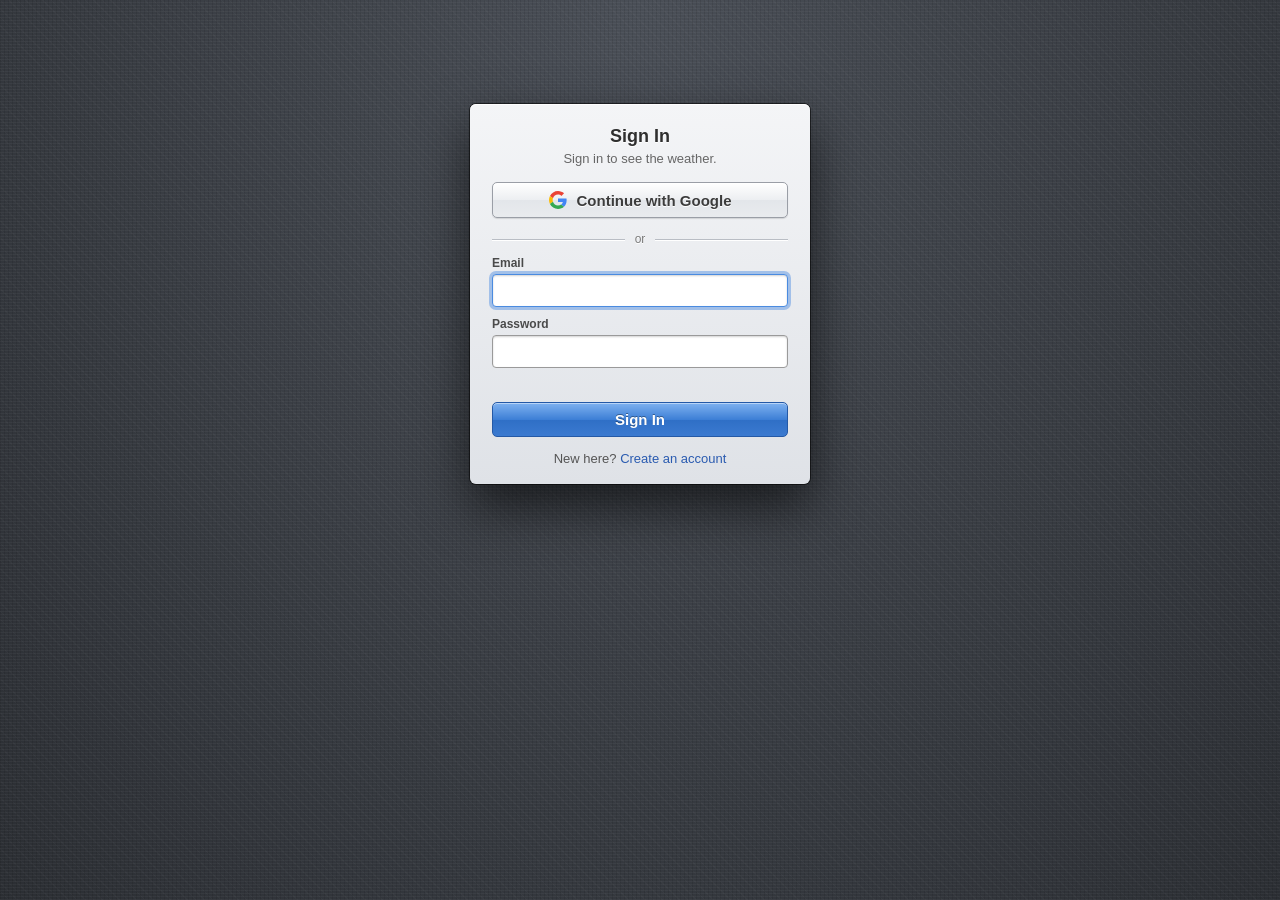
==== commit d4b69c5b: "Add Continue with Google sign-in and show profile name and picture The login screen gains a Continue" ====
--- a/index.html
+++ b/index.html
@@ -61,6 +61,8 @@
           <button type="button" data-unit="K">K</button>
         </div>
         <div class="account" id="account" hidden>
+          <img class="account-avatar" id="account-avatar" alt="" referrerpolicy="no-referrer" hidden>
+          <span class="account-initial" id="account-initial" aria-hidden="true" hidden></span>
           <span class="account-name" id="account-name"></span>
           <button type="button" class="bar-button text" id="account-signout">Sign Out</button>
         </div>
@@ -83,6 +85,16 @@
     <form class="auth-sheet" id="auth-form" novalidate>
       <h2 id="auth-heading">Sign In</h2>
       <p class="auth-sub" id="auth-sub">Sign in to see the weather.</p>
+      <button type="button" class="auth-google" id="auth-google">
+        <svg viewBox="0 0 48 48" width="18" height="18" aria-hidden="true">
+          <path fill="#EA4335" d="M24 9.5c3.54 0 6.71 1.22 9.21 3.6l6.85-6.85C35.9 2.38 30.47 0 24 0 14.62 0 6.51 5.38 2.56 13.22l7.98 6.19C12.43 13.72 17.74 9.5 24 9.5z"/>
+          <path fill="#4285F4" d="M46.98 24.55c0-1.57-.15-3.09-.38-4.55H24v9.02h12.94c-.58 2.96-2.26 5.48-4.78 7.18l7.73 6c4.51-4.18 7.09-10.36 7.09-17.65z"/>
+          <path fill="#FBBC05" d="M10.53 28.59c-.48-1.45-.76-2.99-.76-4.59s.27-3.14.76-4.59l-7.98-6.19C.92 16.46 0 20.12 0 24c0 3.88.92 7.54 2.56 10.78l7.97-6.19z"/>
+          <path fill="#34A853" d="M24 48c6.48 0 11.93-2.13 15.89-5.81l-7.73-6c-2.15 1.45-4.92 2.3-8.16 2.3-6.26 0-11.57-4.22-13.47-9.91l-7.98 6.19C6.51 42.62 14.62 48 24 48z"/>
+        </svg>
+        Continue with Google
+      </button>
+      <p class="auth-divider" id="auth-divider"><span>or</span></p>
       <div id="auth-fields">
         <div id="auth-username-row" hidden>
           <label for="auth-username">Username</label>
--- a/style.css
+++ b/style.css
@@ -959,8 +959,65 @@
 }
 .auth-switch button:hover { text-decoration: underline; }
 
+/* Continue with Google (glossy white, in the style of the other buttons) */
+.auth-google {
+  display: flex;
+  align-items: center;
+  justify-content: center;
+  gap: 10px;
+  width: 100%;
+  padding: 8px;
+  font-size: 15px;
+  font-weight: bold;
+  color: #3c3c3c;
+  text-shadow: 0 1px 0 #fff;
+  background: linear-gradient(#ffffff, #eceef1 50%, #e3e6ea 51%, #e9ebee);
+  border: 1px solid #9a9ea6;
+  border-radius: 5px;
+  box-shadow: inset 0 1px 0 #fff, 0 1px 1px rgba(0,0,0,.12);
+}
+.auth-google:active { background: linear-gradient(#dfe2e6, #f3f4f6); }
+.auth-google:disabled { opacity: .6; cursor: default; }
+.auth-divider {
+  display: flex;
+  align-items: center;
+  gap: 10px;
+  margin: 14px 0 2px;
+  font-size: 12px;
+  color: #7a7a7a;
+  text-shadow: 0 1px 0 #fff;
+}
+.auth-divider::before,
+.auth-divider::after {
+  content: "";
+  flex: 1;
+  height: 1px;
+  background: #b9bdc4;
+  box-shadow: 0 1px 0 #fff;
+}
+
 /* Signed-in account chip in the toolbar */
 .account { display: flex; align-items: center; gap: 8px; }
+.account-avatar,
+.account-initial {
+  flex: 0 0 auto;
+  width: 26px;
+  height: 26px;
+  border-radius: 50%;
+  box-shadow: 0 0 0 1px rgba(0,0,0,.35), 0 1px 0 rgba(255,255,255,.6);
+}
+.account-avatar { object-fit: cover; background: #ccc; }
+.account-initial {
+  display: flex;
+  align-items: center;
+  justify-content: center;
+  font-size: 13px;
+  font-weight: bold;
+  color: #fff;
+  text-shadow: 0 -1px 0 rgba(0,0,0,.35);
+  background: linear-gradient(#8aa0bd, #4b6790);
+}
+.account-avatar[hidden], .account-initial[hidden] { display: none; }
 .account-name {
   font-size: 13px;
   color: #3a3a3a;
@@ -970,7 +1027,18 @@
 
 @media (max-width: 760px) {
   .auth { min-height: 100vh; padding: 12vh 16px 0; }
-  .account-name { display: none; }
+  /* Phones: name stays visible, shortened, next to the picture */
+  .account-name {
+    max-width: 72px;
+    overflow: hidden;
+    text-overflow: ellipsis;
+    white-space: nowrap;
+    font-size: 12px;
+    font-weight: bold;
+    color: #fff;
+    text-shadow: 0 -1px 0 rgba(0,0,0,.5);
+  }
+  .titlebar .title { display: none; }
 }
 
 /* The iOS 6 look hides the title bar, so the account chip floats instead */
